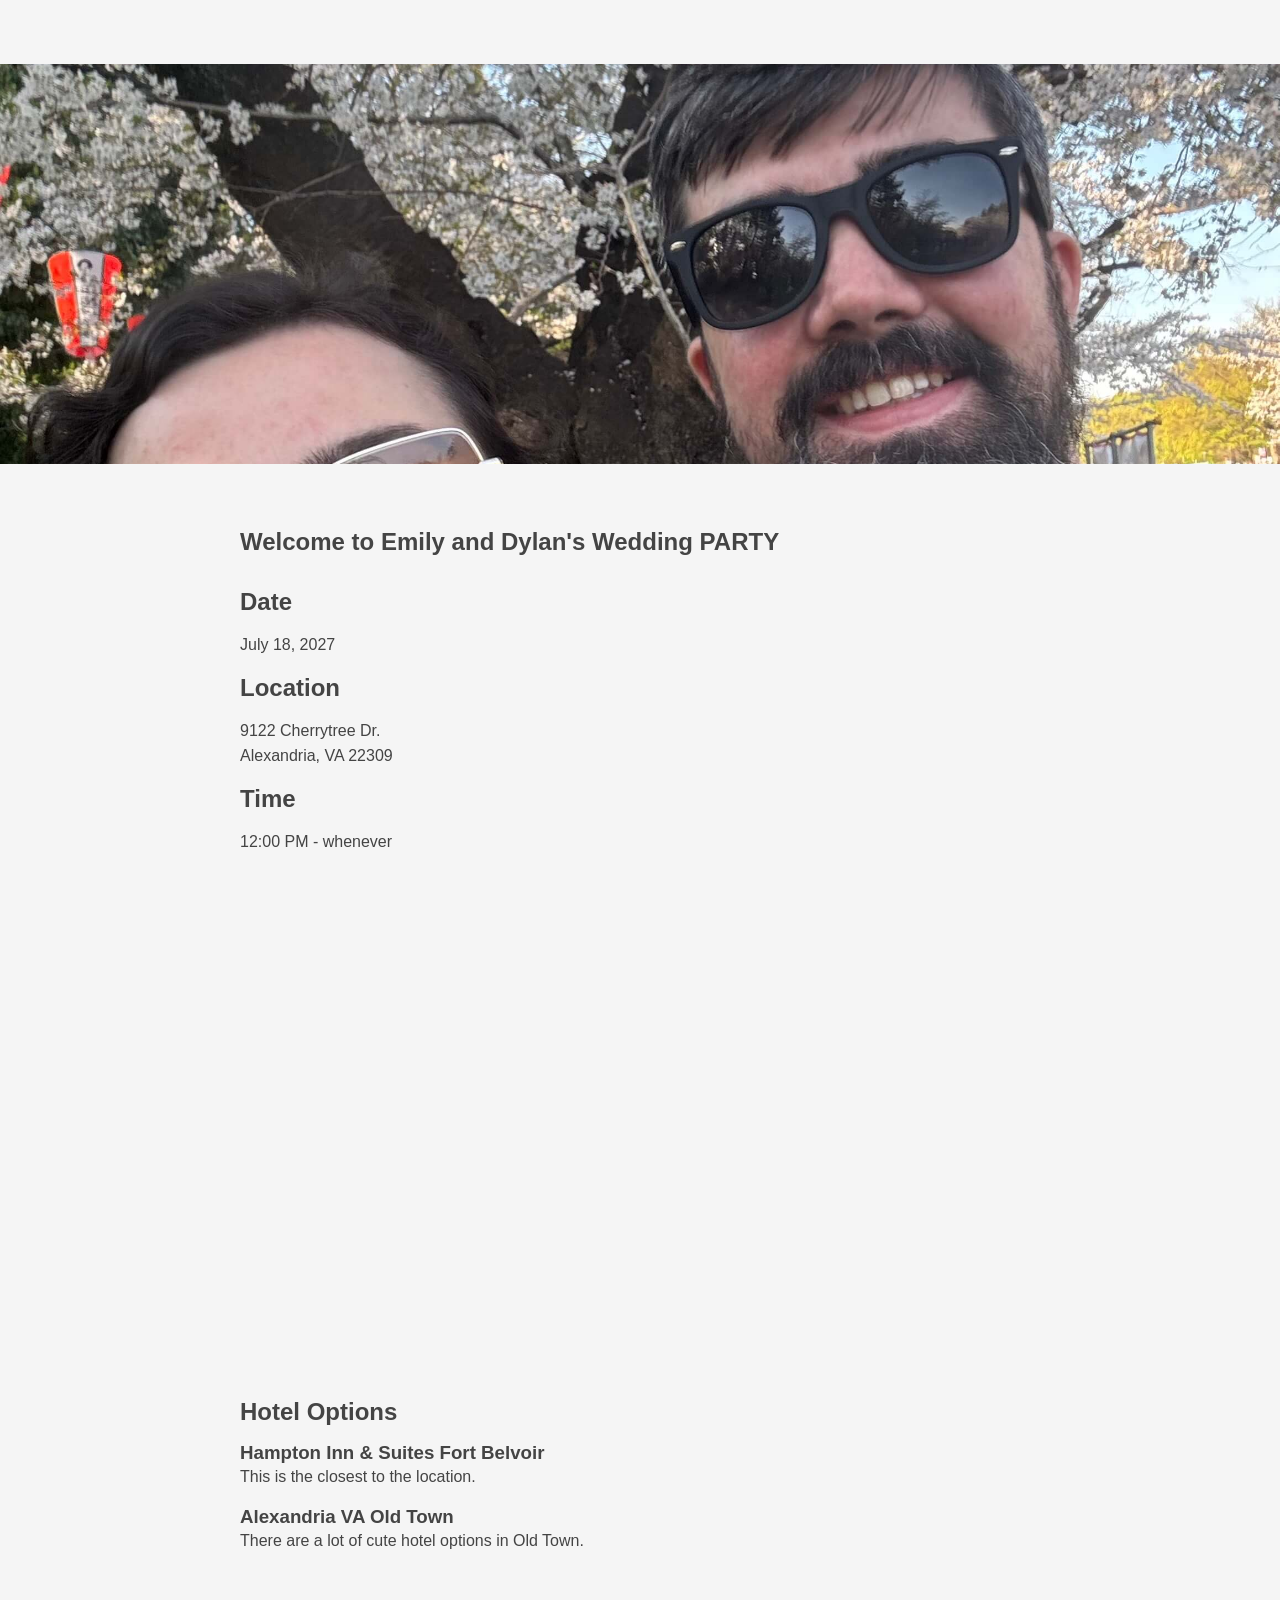
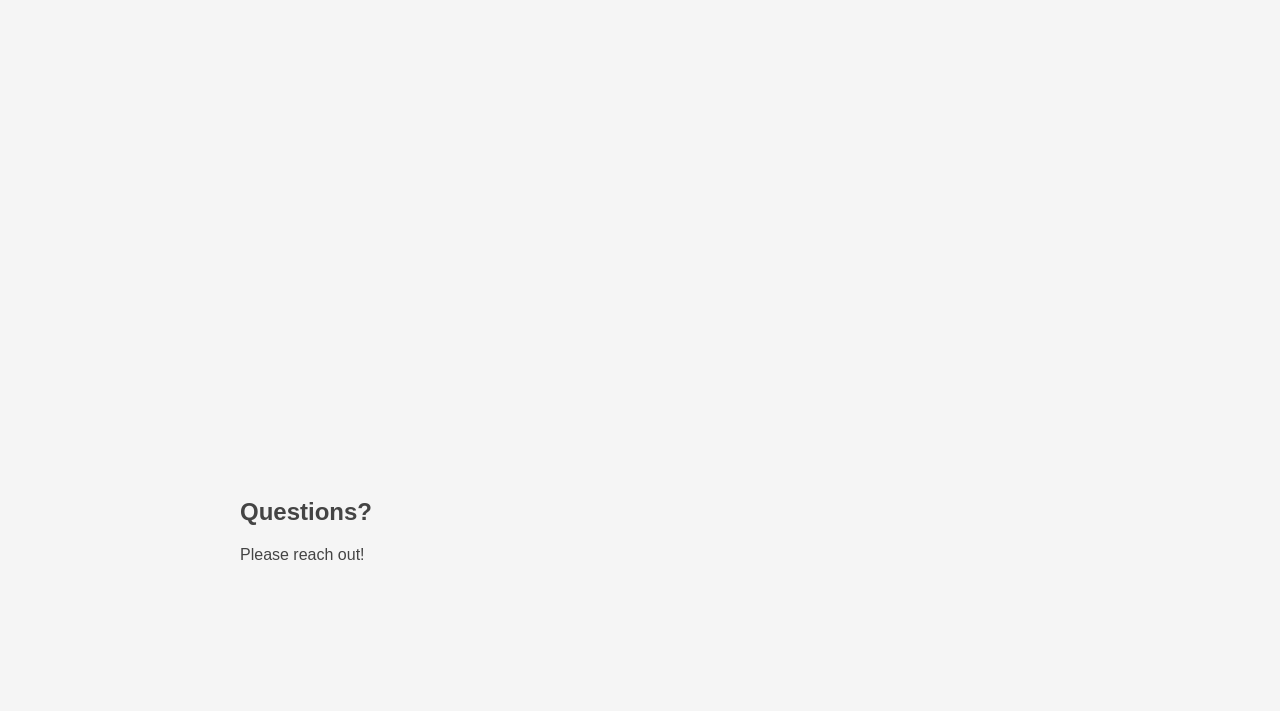
==== old-index.html @ 4d765f97 "update to pool" ====
<!DOCTYPE html>
<html lang="en">

<head>
  <meta charset="UTF-8">
  <meta name="viewport" content="width=device-width, initial-scale=1.0">
  <link rel="stylesheet" href="style.css">
  <title>Emily and Dylan's Wedding</title>
</head>

<body class="dark-mode">
  <main>
    <section class="background-image-scroll" id="one">
    </section>
    <section class="info">
      <h1>Welcome to Emily and Dylan's Wedding PARTY</h1>

      <h2>Date</h2>
      <p>July 18, 2027</p>

      <h2>Location</h2>
      <p>9122 Cherrytree Dr.<br>
        Alexandria, VA 22309</p>

      <h2>Time</h2>
      <p>12:00 PM - whenever</p>
    </section>
    <section class="background-image-scroll" id="two">
    </section>
    <section class="info">
      <h2>Hotel Options</h2>
      <h3>Hampton Inn & Suites Fort Belvoir</h3>
      <p>This is the closest to the location.</p>
      <h3>Alexandria VA Old Town</h3>
      <p>There are a lot of cute hotel options in Old Town.</p>
    </section>

    <section class="background-image-scroll" id="three">
    </section>
    <section class="info">
      <h2>Questions?</h2>
      <p>Please reach out!</p>
    </section>
  </main>

  <script src="main.js"></script>
</body>

</html>
---- style.css ----
:root {
  --background-color: #f5f5f5;
  --text-color: #444;
  --green-color: #357937;
}

* {
  padding: 0;
  margin: 0;
  box-sizing: border-box;
}

html {
  scroll-behavior: smooth;
}

body {
  font-size: 16px;
  font-family: Avenir, sans-serif;
  background-color: var(--background-color);
  color: var(--text-color);
  /* &.dark-mode {
    --background-color: var(--green-color);
    --text-color: #f5f5f5;
  } */
}

main {
  width: 100%;
  margin: 0 auto;
  padding: 4rem 0;
}

h1 {
  /* font-size: 2.5rem; */
  margin-bottom: 2rem;
}

h2 {
  margin-bottom: 1rem;
}

p {
  line-height: 1.6;
  margin-bottom: 1rem;
}


.background-image-scroll {
  background-attachment: fixed;
  background-repeat: no-repeat;
  background-size: cover;
  background-position: center;
  padding: 200px 0;

  &#one {
    background-image: url('images/IMG_2915.jpeg');
  }
  &#two {
    background-image: url('images/IMG_8149.png');
  }
  
  &#three {
    background-image: url('images/2F921D37-9588-4C87-BC78-5B31366B9160.png');
  }
}

.info {
  width: 90%;
  max-width: 800px;
  margin: 0 auto;
  padding: 4rem 0;
}



.backyard {
  color: var(--background-color);;
  display: flex;
  justify-content: space-between;
  position: relative;
  margin: 0;
  padding: 0;
  width: 100%;
  height: 100vh;
  background-color: var(--green-color);
  .pool {
    position: relative;
    top: 4rem;
    left: 4rem;
    width: 750px;
    height: 500px;
    border-radius: 2rem;
    &::after {
      content: '';
      background-color: lightgrey;
      border-radius: 2rem;
      position: absolute;
      inset: -2rem;
      z-index: 1;
    }
    .wave {
      position: absolute;
      top: 0;
      left: 0;
      z-index: 2;
      border-radius: 2rem;
    }

    .floatie-link {
      position: absolute;
      left: 0;
      top: 0;
      z-index: 3;
      will-change: transform;
    }
  }

  .deck {
    position: relative;
    width: 500px;
    .info {
      position: absolute;
      top: 0;
      left: 0;
      width: 100%;
      height: 100%;
      opacity: 0;
      &.revealed {
        opacity: 1;
      }
    }
  }
}
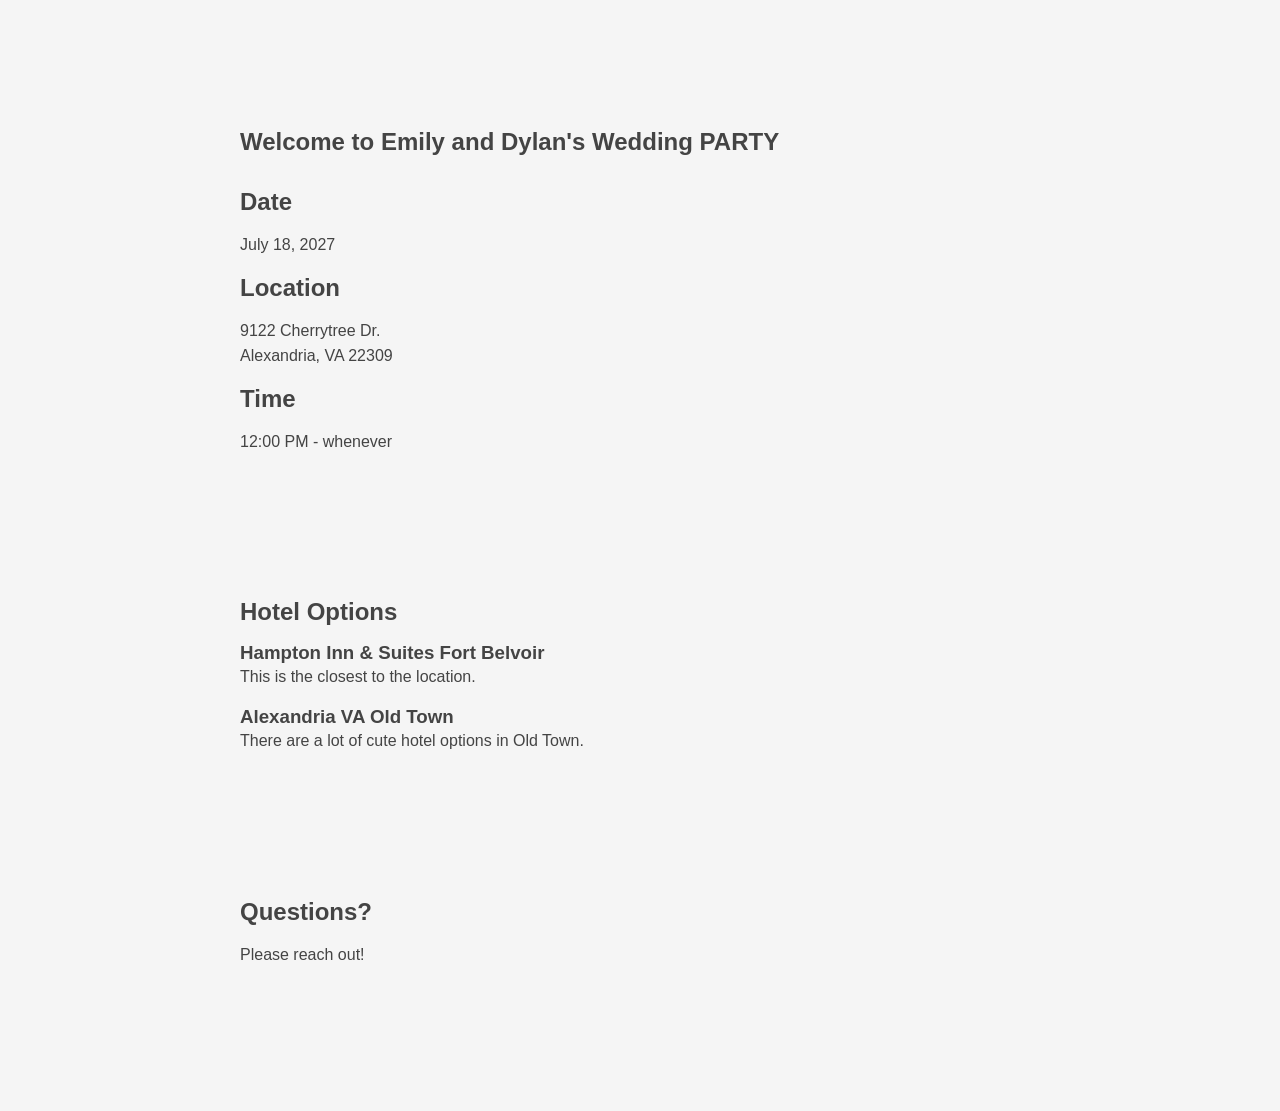
==== commit 6626f099: "canvas stuff" ====
--- a/old-index.html
+++ b/old-index.html
@@ -46,4 +46,38 @@
   <script src="main.js"></script>
 </body>
 
-</html>+</html>
+
+
+   <!--  <section class="pool-svg">
+
+      <a class="floatie-link" href="#welcome">Welcome</a>
+      <a class="floatie-link" href="#hotels">Hotels</a>
+      <a class="floatie-link" href="#faq">FAQ</a>        translate(rtl, updown)
+    <svg width="700" height="500" viewBox="0 0 700 500" xmlns="http://www.w3.org/2000/svg">
+
+<path d="M112.5 75.1998C120.3 91.9998 118.6 109.3 115.7 128.2C112.8 147 108.6 167.2 95.3996 176.6C82.1996 185.9 59.9996 184.4 40.6996 175.6C21.3996 166.8 4.89957 150.7 6.39957 136.4C7.79957 122.1 27.0996 109.6 40.5996 91.4998C54.1996 73.3998 62.0996 49.6998 74.6996 45.8998C87.2996 42.1998 104.6 58.3998 112.5 75.1998Z" fill="#D8F3FF"/>
+<path d="M12.3487 238C8.02416 247.282 10.7408 277.324 12.3487 287.767C13.9565 298.154 16.2851 309.315 23.6035 314.508C30.9219 319.647 43.2302 318.818 53.9306 313.956C64.631 309.094 73.779 300.198 72.9474 292.297C72.1712 284.396 61.4708 277.49 53.986 267.489C46.4459 257.489 54.6146 190 39 190C14.1228 190 23.6035 202.5 12.3487 238Z" fill="#D8F3FF"/>
+<path d="M238.4 68.9004C247.6 81.9004 249.7 97.9004 244.3 114.9C239 131.9 226 146.4 212 154.7C197.9 162.9 179.1 163.1 162.5 156.1C145.9 149.1 132.2 134.7 131.9 120.2C131.6 105.7 144.8 91.1004 159.8 77.3004C174.9 63.4004 187.4 46.2004 202.7 43.9004C218 41.6004 233.8 55.2004 238.4 68.9004Z" fill="#D8F3FF"/>
+<path d="M305.826 273.76C300.801 280.842 299.654 289.559 302.603 298.821C305.498 308.083 312.599 315.983 320.246 320.505C327.947 324.972 338.216 325.081 347.283 321.267C356.35 317.454 363.833 309.608 363.997 301.709C364.161 293.809 356.951 285.855 348.758 278.336C340.51 270.763 333.683 261.392 325.325 260.139C316.968 258.886 308.338 266.296 305.826 273.76Z" fill="#D8F3FF"/>
+<path d="M367.827 21.3369C362.801 28.4193 361.654 37.1365 364.604 46.3982C367.499 55.6599 374.6 63.5598 382.247 68.0817C389.948 72.5491 400.217 72.6581 409.284 68.8445C418.351 65.0308 425.834 57.1854 425.998 49.2857C422.5 34 429 28.5 418 17.5C407 6.5 395.683 8.96965 387.326 7.71655C378.969 6.46344 370.339 13.873 367.827 21.3369Z" fill="#D8F3FF"/>
+<path d="M650.025 192.405C656.247 199.819 657.667 208.945 654.015 218.641C650.431 228.337 641.64 236.607 632.172 241.341C622.637 246.018 609.923 246.132 598.697 242.139C587.471 238.147 578.206 229.934 578.003 221.664C577.801 213.394 586.727 205.066 596.871 197.196C607.083 189.268 615.536 179.458 625.883 178.146C636.23 176.834 646.914 184.591 650.025 192.405Z" fill="#D8F3FF"/>
+<path d="M279.444 40.9913C271.566 50.8818 268.277 65.849 270.874 82.5666C273.384 99.2843 281.954 117.315 295.458 127.118C308.876 136.921 327.661 139.722 343.069 134.208C358.478 128.693 371.809 114.864 372.934 100.51C373.973 86.2428 362.546 72.6761 349.042 60.4223C335.452 48.1685 319.87 37.9278 304.288 35.0395C288.706 32.1511 279.097 35.6521 279.444 40.9913Z" fill="#D8F3FF"/>
+<path d="M654.536 292.833C663.636 304.133 680.036 311.733 677.036 330.833C674.136 349.933 662.636 351.121 647.036 362.321C631.536 373.521 610.412 368.621 592.612 362.321C574.812 356.021 559.412 340.221 558.112 323.821C556.912 307.521 565.436 306.833 581.036 292.833C596.736 278.833 589.036 275.133 607.036 271.833C625.036 268.533 633.598 266.834 654.536 292.833Z" fill="#D8F3FF"/>
+<path d="M513.168 57.0976C522.1 73.0022 521.172 91.9503 516.648 110.898C512.008 129.945 503.541 150.463 485.677 159.888C467.814 169.313 439.743 170.786 418.516 162.932C397.173 155.078 382.906 137.799 384.066 121.305C385.226 104.811 401.581 88.6123 419.096 72.315C436.612 56.0177 455.171 39.6222 474.194 35.7933C493.333 31.9645 508.412 42.4693 513.168 57.0976Z" fill="#D8F3FF"/>
+<path d="M639.2 74.5002C646.1 88.1002 646.2 103.7 641.5 119.8C636.7 135.8 626.7 150.6 612.1 159.8C597.5 169 577.9 172.5 561.5 165.4C545 158.3 531.6 140.7 531.1 123.8C530.6 106.9 543.3 90.5002 559.1 78.9002C574.8 67.2002 593.6 60.4002 611 61.3002C628.4 62.3002 640.6 67.6002 639.2 74.5002Z" fill="#D8F3FF"/>
+<path d="M540.066 345.315C553.607 357.953 558.533 374.623 562.947 393.228C567.324 411.74 571.023 432.038 562.323 445.709C553.585 459.288 532.448 466.24 511.256 465.337C490.063 464.435 470.527 461.972 464.739 441.899C458.951 421.827 485.785 429.886 505.025 408.596C524.264 387.307 506.663 382.034 504.617 359.689C501.851 329.492 526.432 332.715 540.066 345.315Z" fill="#D8F3FF"/>
+<path d="M602.286 21.1067C613.157 12.6499 625.976 10.9932 640.155 9.939C654.262 8.90145 669.6 8.57213 678.616 16.5674C687.558 24.5794 690.178 40.916 687.024 56.3701C683.87 71.8242 679.764 85.8789 664.346 87.7689C648.928 89.6589 658 70.9037 644.63 54.2746C631.26 37.6455 625.32 49.9491 608.673 48.8246C586.175 47.3049 591.432 29.6361 602.286 21.1067Z" fill="#D8F3FF"/>
+<path d="M382.348 402.276C373.148 389.276 371.048 373.276 376.448 356.276C381.748 339.276 394.748 324.776 408.748 316.476C422.848 308.276 441.648 308.076 458.248 315.076C474.848 322.076 488.548 336.476 488.848 350.976C489.148 365.476 475.948 380.076 460.948 393.876C445.848 407.776 433.348 424.976 418.048 427.276C402.748 429.576 386.948 415.976 382.348 402.276Z" fill="#D8F3FF"/>
+<path d="M258.911 339.589C249.81 354.569 246.009 377.237 249.009 402.557C251.91 427.877 261.811 455.186 277.413 470.033C292.915 484.88 314.618 489.122 332.42 480.771C350.222 472.419 365.624 451.474 366.924 429.733C368.124 408.125 354.923 387.577 339.321 369.018C323.619 350.459 305.617 334.949 287.614 330.574C269.612 326.2 258.511 331.502 258.911 339.589Z" fill="#D8F3FF"/>
+<path d="M174.688 405.387C163.239 399.539 156.306 388.063 151.458 375.186C146.638 362.206 143.456 346.871 150.096 334.381C156.736 321.892 172.428 310.089 187.831 306.424C203.301 302.713 218.385 307.289 224.216 317.415C230.047 327.542 226.952 343.417 223.224 359.802C219.496 376.187 215.201 393.036 205.683 402.695C196.097 412.4 183.213 412.114 174.688 405.387Z" fill="#D8F3FF"/>
+<path d="M196.632 456.24C193.25 466.251 184.927 473.885 175.27 480.184C165.529 486.482 153.747 491.979 143.149 489.318C132.551 486.657 121.514 476.86 116.943 465.675C112.33 454.448 114.31 441.878 121.685 435.363C129.061 428.849 141.951 428.098 155.313 427.736C168.675 427.374 182.466 427.358 191.138 432.806C199.853 438.297 201.026 448.316 196.632 456.24Z" fill="#D8F3FF"/>
+<path d="M21.5469 417.677C14.6469 404.077 14.5469 388.477 19.2469 372.377C24.0469 356.377 34.0469 341.577 48.6469 332.377C63.2469 323.177 82.8469 319.677 99.2469 326.777C115.747 333.877 129.147 351.477 129.647 368.377C130.147 385.277 117.447 401.677 101.647 413.277C85.9469 424.977 67.1469 431.777 49.7469 430.877C32.3469 429.877 20.1469 424.577 21.5469 417.677Z" fill="#D8F3FF"/>
+<path d="M186.598 195.865C188.425 215.035 180.926 233.683 170.494 250.96C159.966 268.208 144.618 285.201 126.529 291.194C108.535 297.215 87.7057 292.207 74.2093 278.083C60.713 263.958 54.3581 240.662 61.4569 222.313C68.5837 203.869 89.3685 190.745 110.345 184.133C131.445 177.453 152.808 176.68 170.023 182.304C187.237 187.928 191.788 193.415 186.598 195.865Z" fill="#D8F3FF"/>
+<path d="M283.274 160.716C289.613 175.869 291.851 199.755 288.345 222.614C284.84 245.473 275.592 266.662 263.585 281.43C251.653 296.326 235.842 304.931 222.791 296.969C209.665 289.007 199.075 264.864 199 241.492C199 218.119 209.739 194.105 223.611 175.741C237.483 157.249 254.487 143.379 270.745 144.021C279.694 144.407 278.874 152.497 283.274 160.716Z" fill="#D8F3FF"/>
+<path d="M328.999 200.5C322.099 216 313.589 221.6 317.989 238.3C322.289 255 343.103 250.603 355.5 263C372 279.5 378.089 295.2 394.689 287.7C411.289 280.2 433.699 274.7 434.999 257C436.299 239.3 416.589 209.2 401.589 196.3C386.489 183.5 381.199 175.4 362.499 174C343.699 172.6 335.899 185 328.999 200.5Z" fill="#D8F3FF"/>
+<path d="M554.8 187.8C563.4 203.4 565.6 222.1 561.7 241.8C557.9 261.6 546.7 281.3 531.1 292.5C515.5 303.7 494.4 305.7 476.7 298.8C458.9 291.9 444.8 276.2 442.4 257.8C439.9 239.3 449.3 217.8 465.1 201.9C480.9 186 502.5 174.7 523.7 173.5C544.9 172.3 556.7 177.5 554.8 187.8Z" fill="#D8F3FF"/>
+<path d="M663.076 455.168C668.17 444.539 668.633 432.295 664.794 419.778C661.018 407.19 652.098 395.121 640.601 388.826C629.104 382.532 614.304 382.532 602.379 388.087C590.385 393.648 581.468 404.679 580.849 416.741C580.165 428.874 587.936 442.219 599.84 451.545C611.745 460.871 627.424 466.862 642.247 466.337C657.071 465.813 664.987 461.721 663.076 455.168Z" fill="#D8F3FF"/>
+
+      </svg>
+    </section> -->
--- a/style.css
+++ b/style.css
@@ -46,7 +46,7 @@
 }
 
 
-.background-image-scroll {
+/* .background-image-scroll {
   background-attachment: fixed;
   background-repeat: no-repeat;
   background-size: cover;
@@ -63,7 +63,7 @@
   &#three {
     background-image: url('images/2F921D37-9588-4C87-BC78-5B31366B9160.png');
   }
-}
+} */
 
 .info {
   width: 90%;
@@ -90,31 +90,49 @@
     left: 4rem;
     width: 750px;
     height: 500px;
-    border-radius: 2rem;
-    &::after {
+    border-radius: 1.5rem;
+    border: none;
+    overflow: hidden;
+    /* background: #419BC7; */
+    /* background: #D8F3FF; */
+    background: #70dff2;
+
+
+    /* border-radius: 2rem; */
+    /* &::after {
       content: '';
       background-color: lightgrey;
       border-radius: 2rem;
       position: absolute;
       inset: -2rem;
       z-index: 1;
-    }
-    .wave {
+      background-image: url('images/rock-pattern.png');
+      background-size: 100%;
+      background-position: top;
+      background-repeat: no-repeat;
+    } */
+    /* .wave {
       position: absolute;
       top: 0;
       left: 0;
       z-index: 2;
       border-radius: 2rem;
-    }
+    } */
 
-    .floatie-link {
+    /* .floatie-link {
       position: absolute;
       left: 0;
       top: 0;
       z-index: 3;
       will-change: transform;
-    }
+    } */
   }
+
+      /* border-radius: 1.5rem;
+    border: 2px solid rgba(120, 120, 120, 0.9);
+    overflow: hidden;
+    background: #d8f3ff;
+    box-shadow: inset 0 0 0 2px rgba(255,255,255,0.3); */
 
   .deck {
     position: relative;
@@ -132,3 +150,4 @@
     }
   }
 }
+
